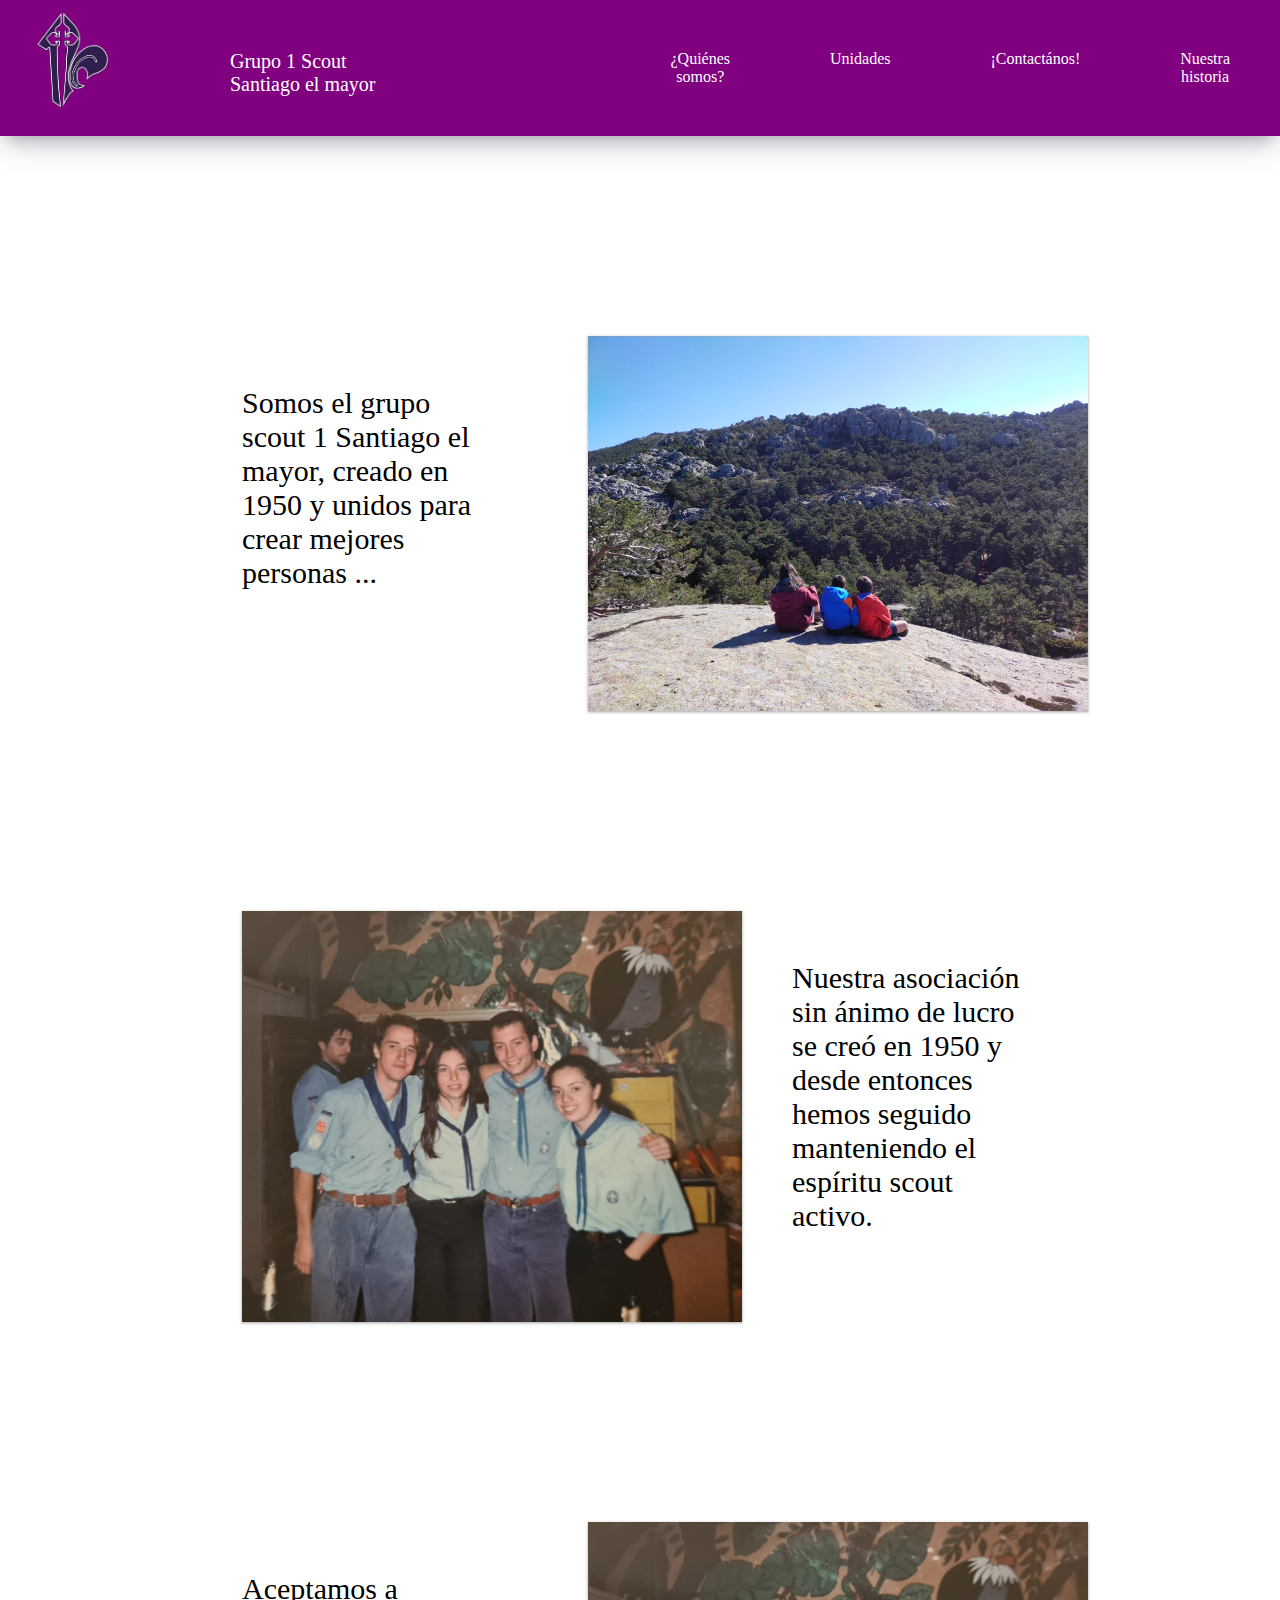
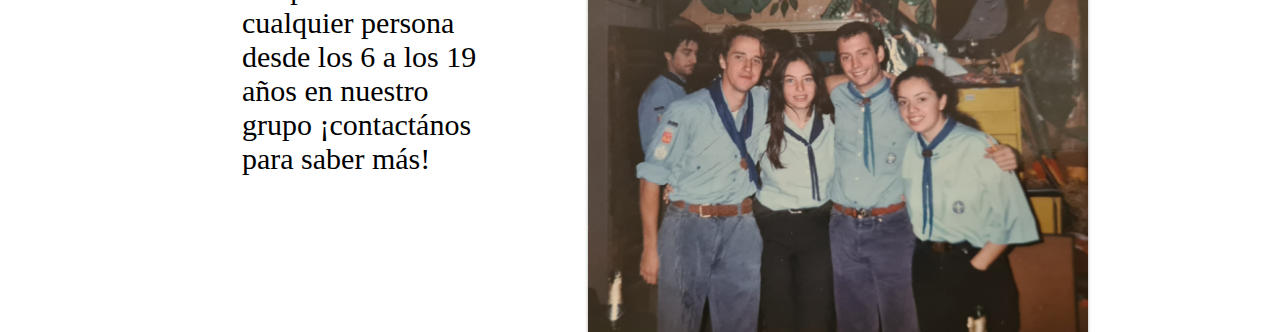
==== scout/index.html @ 920c7f99 "Add files via upload" ====
<!DOCTYPE html>
<html lang="en">
<head>
    <meta charset="UTF-8">
    <meta http-equiv="X-UA-Compatible" content="IE=edge">
    <meta name="viewport" content="width=device-width, initial-scale=1.0">
    <link rel="stylesheet" href="media/styles.css">
    <title>Grupo 1 Scout Santiago el mayor</title>
</head>
<body>
    <nav class = "mainav">
        <ul class = "subnav">
            <img src="images/logogrupo.png" class = "navimg">
            <p id = "tittle" >Grupo 1 Scout Santiago el mayor</p>
            <div class = "textnav">  
                <a href="index.html" class = "navitem">¿Quiénes somos?</a>
                <a href="unidades.html" class = "navitem">Unidades</a>
                <a href="" class = "navitem">¡Contactános!</a>
                <a href="" class = "navitem">Nuestra historia</a>
            </div>
        </ul>

    </nav>
    <div class = "textimg">
        <p class ="textdescription">Somos el grupo scout 1 Santiago el mayor,
            creado en 1950 y unidos para crear mejores personas ...</p>
        <img class = "imgdescription" src="images/fotointroduccion.jpg">
    </div>
    <div class = "textimg">
        <img class = "imgdescription" src="images/fotovieja.jpg">
        <p class ="textdescription">Nuestra asociación sin ánimo de lucro
            se creó en 1950 y desde entonces hemos seguido manteniendo el
            espíritu scout activo.
        </p>
        
    </div>
    <div class = "textimg">
        <p class ="textdescription">Aceptamos a cualquier persona desde los
            6 a los 19 años en nuestro grupo ¡contactános para saber más!
        </p>
        <img class = "imgdescription" src="images/fotovieja.jpg">
    </div>
</body>
</html>
---- scout/media/styles.css ----
*{
    margin: 0;
    padding: 0;
}

.mainav{
    display: flex;
    flex-direction: row;
    background-color: purple;
    box-shadow: rgba(50, 50, 93, 0.25) 0px 13px 27px -5px, rgba(0, 0, 0, 0.3) 0px 8px 16px -8px;
}

.subnav{
    display: flex;
    flex-direction: row;
}

.textnav{
    display: flex;
    margin-left:200px;
}

.navitem{
    text-decoration: none;
    text-align: center;
    padding: 50px;
    color: white;

}

.navimg{
    height: 100px;
    width: auto;
    padding: 10px;
    padding-left: 20px;
}

#tittle{
    padding-top: 50px;
    padding-left: 100px;
    font-size: 20px;
    color: white;
}

.textimg{
    display: flex;
    flex-direction: row;
    margin-left: 15%;
    margin-right: 15%;
    margin-top: 200px;
    font-size: 30px;
    
}

.textdescription{
    padding: 50px;
}

.imgdescription{
    margin-left: 50px;
    width: 500px;
    box-shadow: rgba(60, 64, 67, 0.3) 0px 1px 2px 0px, rgba(60, 64, 67, 0.15) 0px 1px 3px 1px;
}
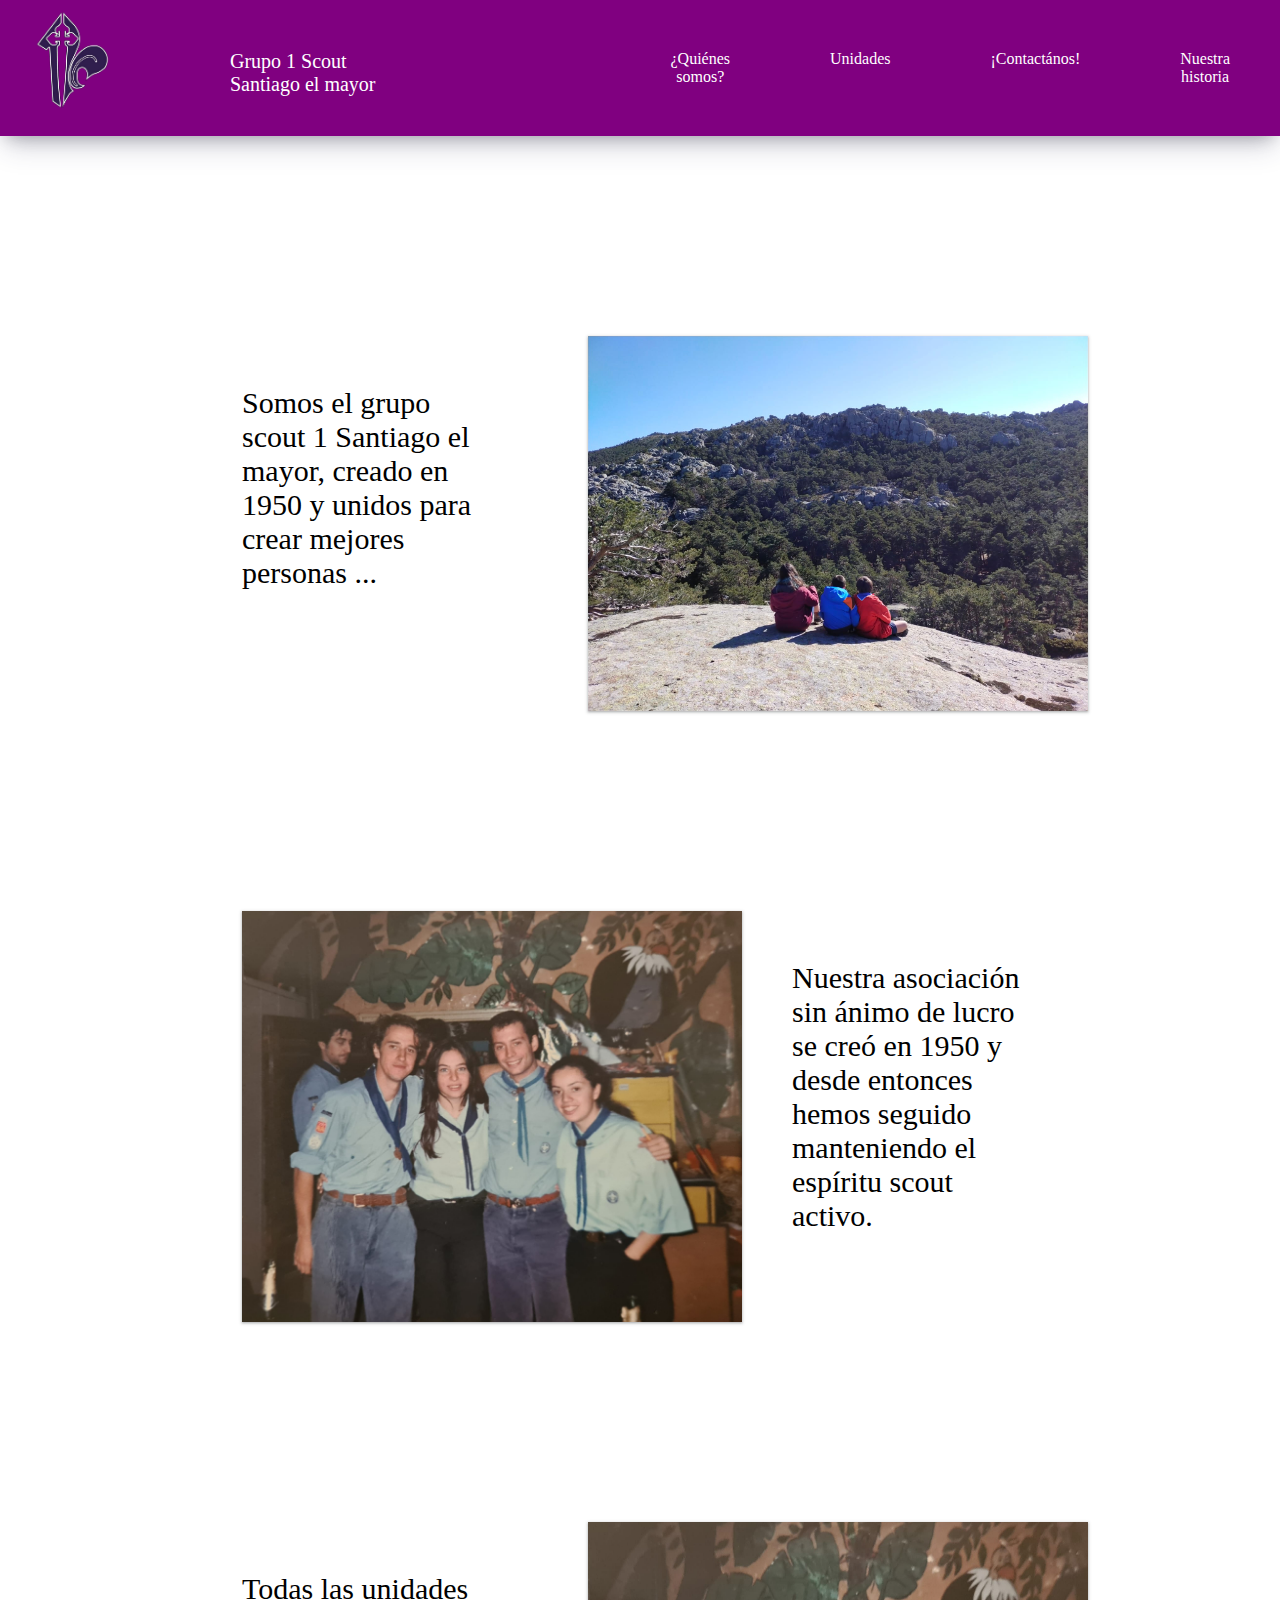
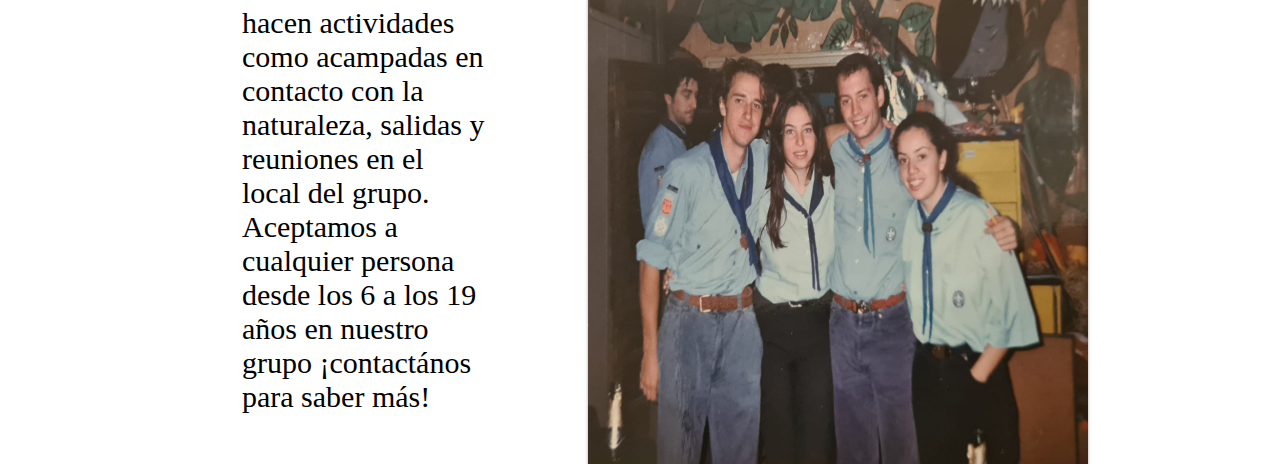
==== commit 1660fd80: "Add files via upload" ====
--- a/scout/index.html
+++ b/scout/index.html
@@ -35,8 +35,13 @@
         
     </div>
     <div class = "textimg">
-        <p class ="textdescription">Aceptamos a cualquier persona desde los
-            6 a los 19 años en nuestro grupo ¡contactános para saber más!
+        <p class ="textdescription">Todas las unidades hacen actividades
+            como acampadas en contacto con la naturaleza, salidas y
+            reuniones en el local del grupo.
+            Aceptamos a cualquier
+            persona desde los
+            6 a los 19 años en nuestro grupo ¡contactános
+            para saber más!
         </p>
         <img class = "imgdescription" src="images/fotovieja.jpg">
     </div>
